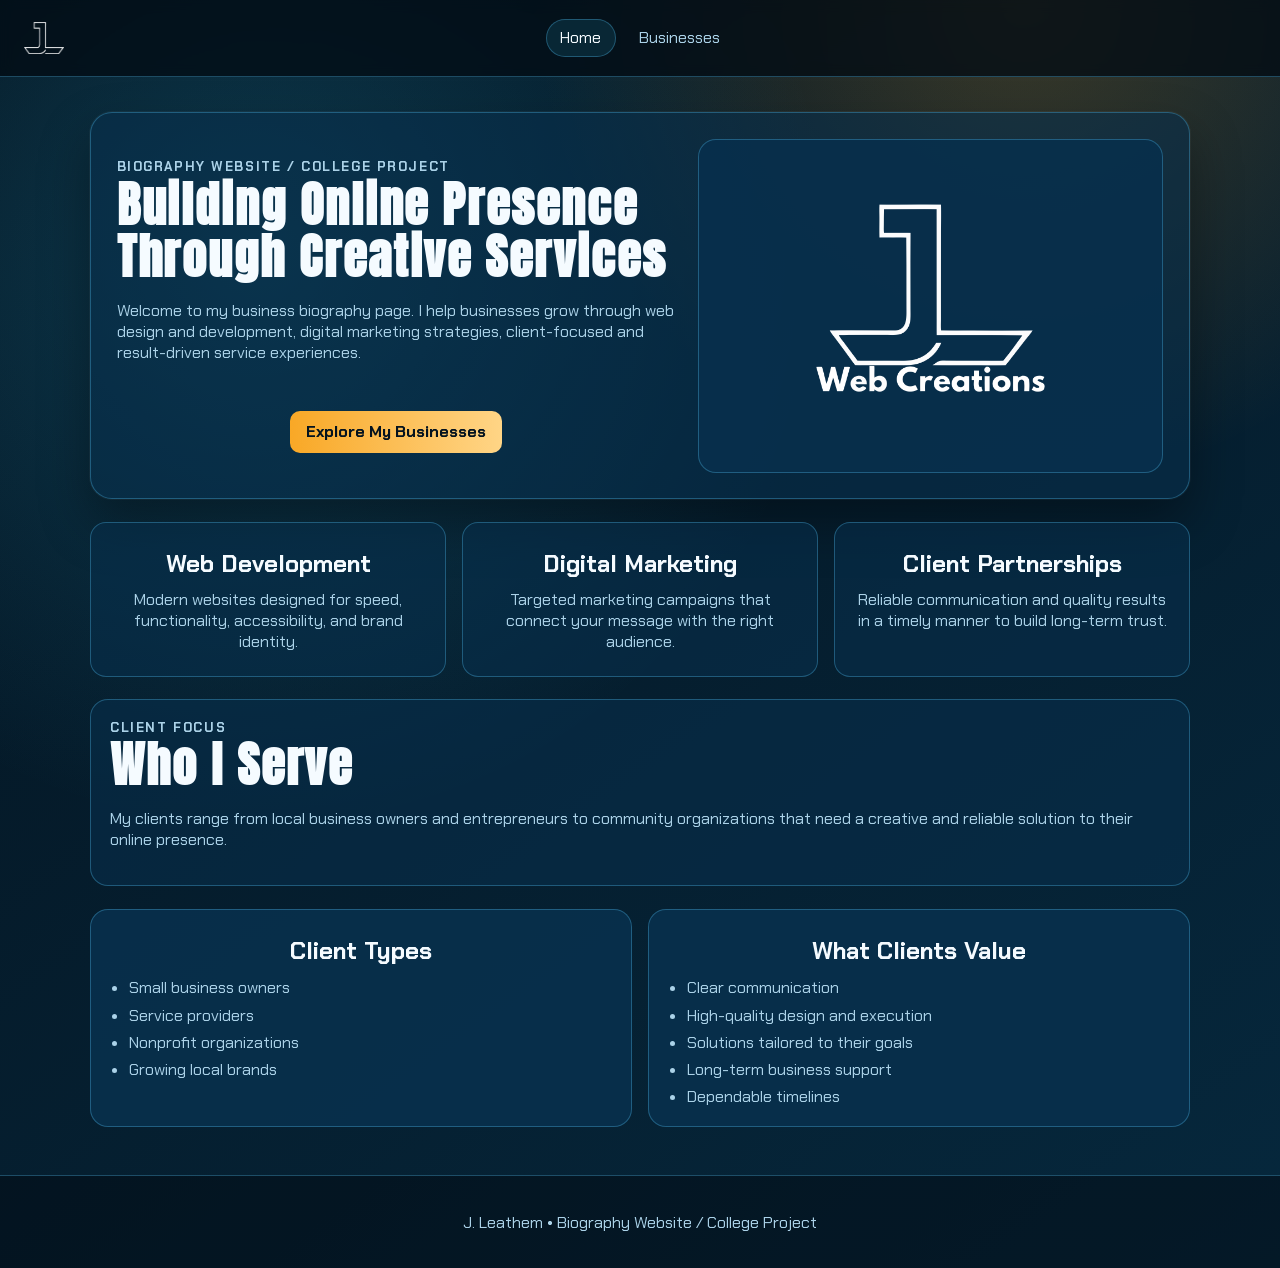
==== index.html @ 36fdf601 "Removed list item from Client Types" ====
<!DOCTYPE html>
<html lang="en">
<head>
  <meta charset="UTF-8">
  <meta name="viewport" content="width=device-width, initial-scale=1.0">
  <title>J.Leathem Biography Website / College Project | Home</title>
  <link rel="stylesheet" href="css/stlyes.css">
</head>
<body>
  <header class="site-header">
    <div class="brand">
      <img class="brand-mark-image" src="images/JL.png" alt="JL logo">
    </div>
    <nav class="site-nav" aria-label="Main navigation">
      <a class="active" href="index.html">Home</a>
      <a href="business.html">Businesses</a>
    </nav>
  </header>

  <main>
    <section class="hero reveal">
      <div class="hero-text">
        <p class="eyebrow">Biography Website / College Project</p>
        <h1>Building Online Presence Through Creative Services</h1>
        <p>
          Welcome to my business biography page. I help businesses grow through web design and development, digital marketing strategies, client-focused and result-driven service experiences.
        </p>
        <br />
        <a class="btn" href="business.html">Explore My Businesses</a>
      </div>
      <div class="hero-logo-card">
        <img src="images/jls-web-creations-logo.png" alt="JLS Web Creations logo">
      </div>
    </section>

    <section class="highlight-grid reveal">
      <article>
        <h2>Web Development</h2>
        <p>Modern websites designed for speed, functionality, accessibility, and brand identity.</p>
      </article>
      <article>
        <h2>Digital Marketing</h2>
        <p>Targeted marketing campaigns that connect your message with the right audience.</p>
      </article>
      <article>
        <h2>Client Partnerships</h2>
        <p>Reliable communication and quality results in a timely manner to build long-term trust.</p>
      </article>
    </section>

    <section class="page-intro reveal">
      <p class="eyebrow">Client Focus</p>
      <h1>Who I Serve</h1>
      <p>
        My clients range from local business owners and entrepreneurs to community organizations that need a creative and reliable solution to their online presence.
      </p>
    </section>

    <section class="clients-layout reveal">
      <article class="client-panel">
        <h2>Client Types</h2>
        <ul>
          <li>Small business owners</li>
          <li>Service providers</li>
          <li>Nonprofit organizations</li>
          <li>Growing local brands</li>
        </ul>
      </article>

      <article class="client-panel">
        <h2>What Clients Value</h2>
        <ul>
          <li>Clear communication</li>
          <li>High-quality design and execution</li>
          <li>Solutions tailored to their goals</li>
          <li>Long-term business support</li>
          <li>Dependable timelines</li>
        </ul>
      </article>
    </section>
  </main>

  <footer class="site-footer">
    <p>J. Leathem • Biography Website / College Project</p>
  </footer>
</body>
</html>
---- css/stlyes.css ----
@import url('https://fonts.googleapis.com/css2?family=Anton&family=Chakra+Petch:wght@400;600;700&display=swap');

:root {
  --bg-main: #04131f;
  --bg-accent: #06283d;
  --surface: rgba(8, 48, 77, 0.58);
  --surface-strong: rgba(8, 48, 77, 0.9);
  --text-main: #f5fbff;
  --text-soft: #abd2e8;
  --brand: #f9a826;
  --brand-alt: #31c6f3;
  --edge: rgba(77, 184, 232, 0.35);
  --glow: rgba(49, 198, 243, 0.4);
}

* {
  box-sizing: border-box;
}

body {
  margin: 0;
  min-height: 100vh;
  color: var(--text-main);
  font-family: 'Chakra Petch', sans-serif;
  background:
    radial-gradient(circle at 20% 20%, rgba(49, 198, 243, 0.2), transparent 40%),
    radial-gradient(circle at 80% 0%, rgba(249, 168, 38, 0.22), transparent 30%),
    linear-gradient(145deg, var(--bg-main), var(--bg-accent));
}

.site-header {
  display: grid;
  grid-template-columns: 1fr auto 1fr;
  align-items: center;
  gap: 1rem;
  padding: 1.2rem 1.5rem;
  border-bottom: 1px solid var(--edge);
  backdrop-filter: blur(6px);
  position: sticky;
  top: 0;
  background: rgba(2, 11, 19, 0.75);
  z-index: 100;
}

.brand {
  display: flex;
  align-items: center;
  gap: 0;
}

.brand-mark {
  font-family: 'Anton', sans-serif;
  font-size: 1.9rem;
  letter-spacing: 0.08em;
  color: var(--brand);
}

.brand-mark-image {
  display: block;
  width: auto;
  height: 2rem;
}

.brand-name {
  font-weight: 700;
  letter-spacing: 0.05em;
  color: var(--text-main);
}

.site-nav {
  display: flex;
  gap: 0.5rem;
  flex-wrap: wrap;
  justify-self: center;
}

.site-nav a {
  color: var(--text-soft);
  text-decoration: none;
  border: 1px solid transparent;
  padding: 0.45rem 0.85rem;
  border-radius: 999px;
  transition: 180ms ease;
}

.site-nav a:hover,
.site-nav a.active {
  color: var(--text-main);
  border-color: var(--edge);
  background: rgba(49, 198, 243, 0.12);
}

main {
  width: min(1100px, 92%);
  margin: 2.2rem auto 3rem;
}

.hero {
  display: grid;
  grid-template-columns: 1.2fr 1fr;
  gap: 1.4rem;
  align-items: center;
  background: var(--surface);
  border: 1px solid var(--edge);
  border-radius: 22px;
  padding: 1.6rem;
  box-shadow: 0 0 0 1px rgba(255, 255, 255, 0.04), 0 24px 50px rgba(0, 0, 0, 0.35);
}

.hero h1,
.page-intro h1 {
  margin: 0.2rem 0 0.7rem;
  line-height: 1.1;
  font-family: 'Anton', sans-serif;
  letter-spacing: 0.04em;
  font-size: clamp(2rem, 4vw, 3rem);
}

.eyebrow {
  margin: 0;
  font-weight: 700;
  letter-spacing: 0.12em;
  text-transform: uppercase;
  color: var(--brand-alt);
  font-size: 0.82rem;
}

.hero p,
.page-intro p,
.business-card p,
.highlight-grid p,
.client-panel li {
  color: var(--text-soft);
}

.my-websites .business-card img {
  background-color: rgb(0, 0, 0, 0.35);
  border-radius: 10%;
}

.client-websites .business-card img {
  background-color: rgba(245, 245, 245, 0.35);
  border-radius: 10%;
}

.business-link {
  display: block;
  margin-top: 0.8rem;
  text-align: center;
  color: var(--brand-alt);
  text-decoration: none;
  font-weight: 600;
  transition: 180ms ease;
}

.business-link:hover:not(.disabled) {
  text-decoration: underline;
  opacity: 0.8;
}

.business-link.disabled {
  color: var(--text-soft);
  opacity: 0.5;
  cursor: not-allowed;
}

.btn {
  display: inline-block;
  margin-top: 0.65rem;
  padding: 0.66rem 1rem;
  border-radius: 10px;
  text-decoration: none;
  color: #04131f;
  background: linear-gradient(90deg, var(--brand), #ffd586);
  font-weight: 700;
}

.hero-text .btn {
  display: block;
  width: fit-content;
  margin-left: auto;
  margin-right: auto;
}

.hero-logo-card,
.business-card,
.client-panel {
  background: var(--surface-strong);
  border: 1px solid var(--edge);
  border-radius: 18px;
}

.hero-logo-card {
  padding: 1rem;
  display: grid;
  place-items: center;
  overflow: hidden;
}

.hero-logo-card img,
.business-card img,
.logo-row img {
  width: 100%;
  max-width: 300px;
  height: auto;
}

.business-card img {
  display: block;
  width: min(100%, 300px);
  margin-left: auto;
  margin-right: auto;
}

.highlight-grid,
.business-grid,
.clients-layout {
  margin-top: 1.4rem;
  display: grid;
  gap: 1rem;
}

.highlight-grid {
  grid-template-columns: repeat(3, 1fr);
}

.highlight-grid article {
  background: var(--surface);
  border: 1px solid var(--edge);
  border-radius: 16px;
  padding: 1rem;
}

.page-intro {
  background: var(--surface);
  border: 1px solid var(--edge);
  border-radius: 18px;
  padding: 1.2rem;
}

.highlight-grid + .page-intro {
  margin-top: 1.4rem;
}

.business-grid {
  grid-template-columns: repeat(2, minmax(0, 1fr));
}

.business-sections {
  margin-top: 1.4rem;
  display: grid;
  gap: 1.4rem;
}

.business-subsection {
  background: var(--surface);
  border: 1px solid var(--edge);
  border-radius: 18px;
  padding: 1rem;
}

.business-subsection > h2 {
  margin: 0;
  text-align: center;
}

.business-subsection .business-grid {
  margin-top: 1rem;
}

.business-card {
  padding: 1rem;
}

.business-card h2,
.business-card h3,
.highlight-grid h2,
.client-panel h2, 
.highlight-grid p {
  margin: 0.6rem 0 0.5rem;
  text-align: center;
}

.clients-layout {
  grid-template-columns: repeat(2, 1fr);
}

.client-panel {
  padding: 1rem 1.2rem;
}

.client-panel ul {
  margin: 0;
  padding-left: 1.2rem;
  line-height: 1.7;
}

.logo-row {
  margin-top: 1.2rem;
  display: grid;
  grid-template-columns: repeat(3, 1fr);
  gap: 0.8rem;
}

.logo-row img {
  justify-self: center;
  background: var(--surface);
  border: 1px solid var(--edge);
  border-radius: 12px;
  padding: 0.6rem;
}

.site-footer {
  text-align: center;
  padding: 1.2rem;
  color: var(--text-soft);
  border-top: 1px solid var(--edge);
  background: rgba(2, 11, 19, 0.5);
}

.reveal {
  animation: fade-up 0.7s ease both;
}

@keyframes fade-up {
  from {
    opacity: 0;
    transform: translateY(16px);
  }
  to {
    opacity: 1;
    transform: translateY(0);
  }
}

@media (max-width: 900px) {
  .hero,
  .highlight-grid,
  .business-grid,
  .clients-layout,
  .logo-row {
    grid-template-columns: 1fr;
  }

  .site-header {
    position: static;
    grid-template-columns: 1fr;
  }

  .site-nav {
    justify-self: start;
  }

  .brand-name {
    font-size: 0.95rem;
  }
}
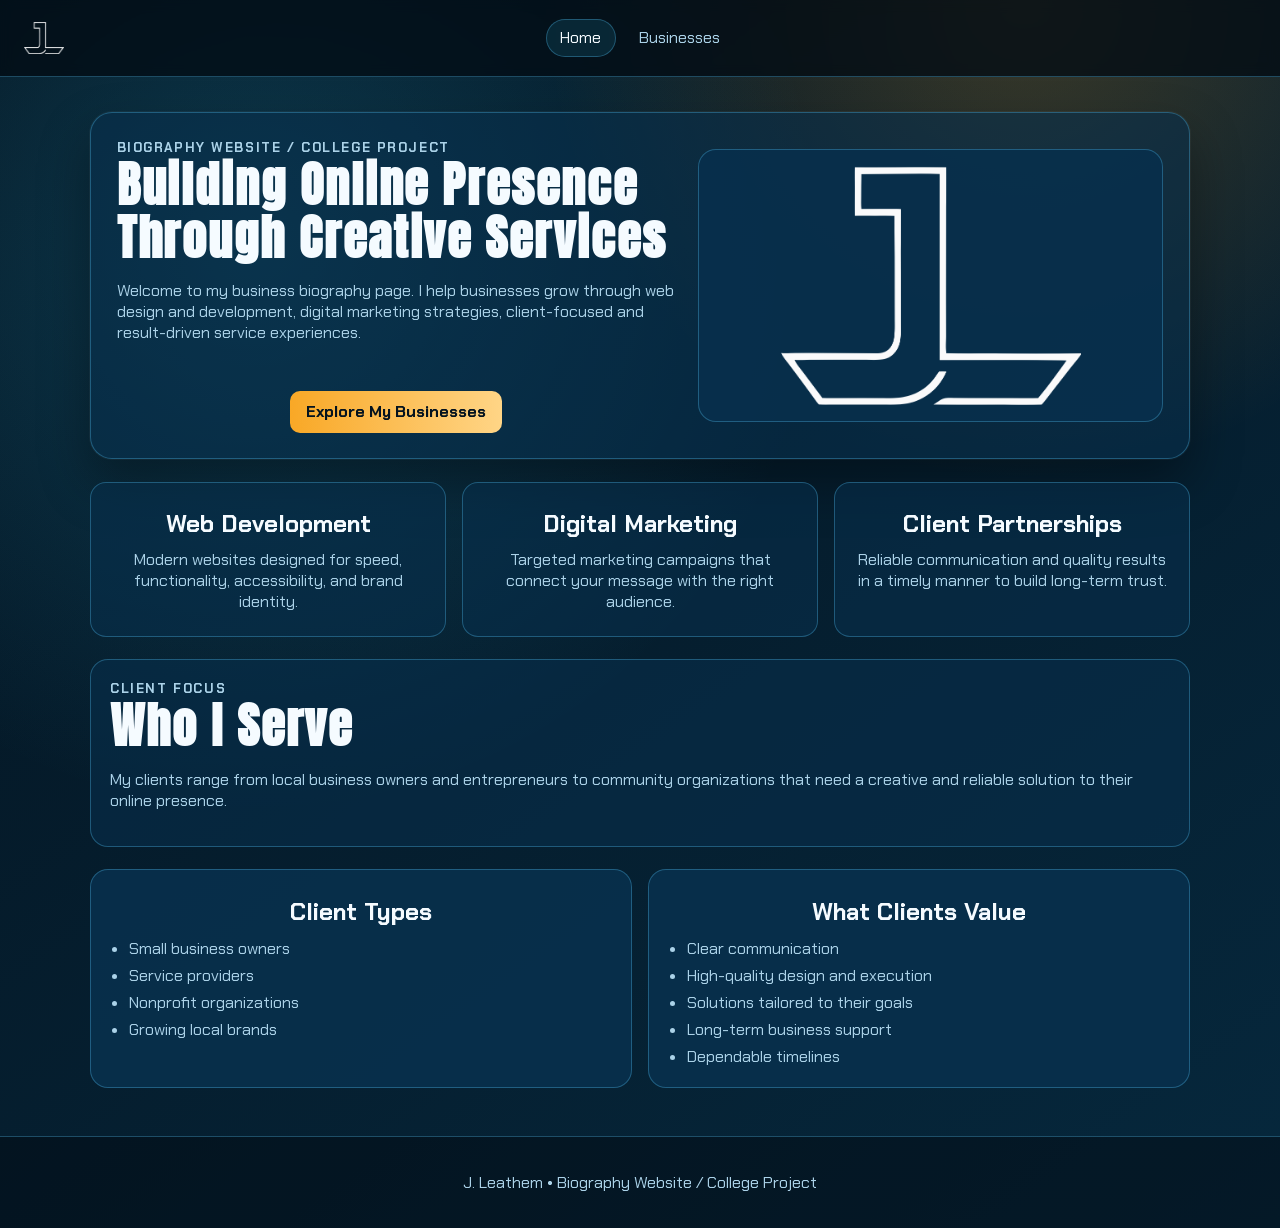
==== commit 68dcfa26: "I updated the logo in the hero section of the website." ====
--- a/index.html
+++ b/index.html
@@ -29,7 +29,7 @@
         <a class="btn" href="business.html">Explore My Businesses</a>
       </div>
       <div class="hero-logo-card">
-        <img src="images/jls-web-creations-logo.png" alt="JLS Web Creations logo">
+        <img src="images/JL.png" alt="JLS Web Creations logo">
       </div>
     </section>
 
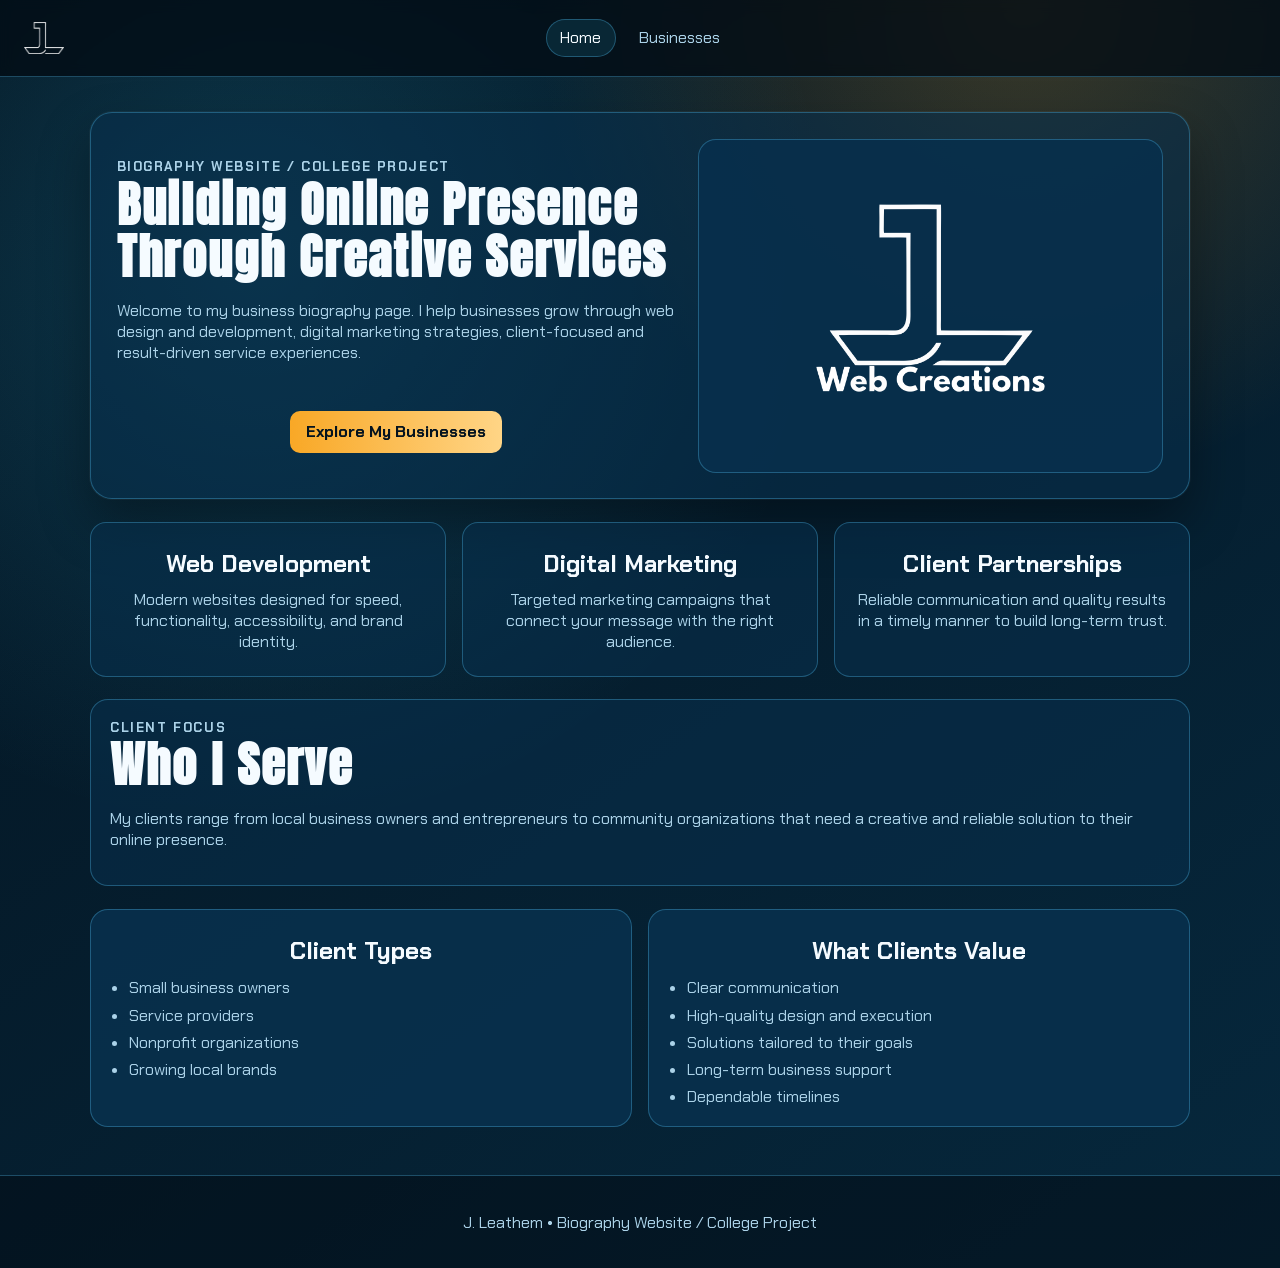
==== commit 8b86f202: "Testing Merge with github live pages." ====
--- a/index.html
+++ b/index.html
@@ -29,7 +29,7 @@
         <a class="btn" href="business.html">Explore My Businesses</a>
       </div>
       <div class="hero-logo-card">
-        <img src="images/JL.png" alt="JLS Web Creations logo">
+        <img src="images/jls-web-creations-logo.png" alt="JLS Web Creations logo">
       </div>
     </section>
 
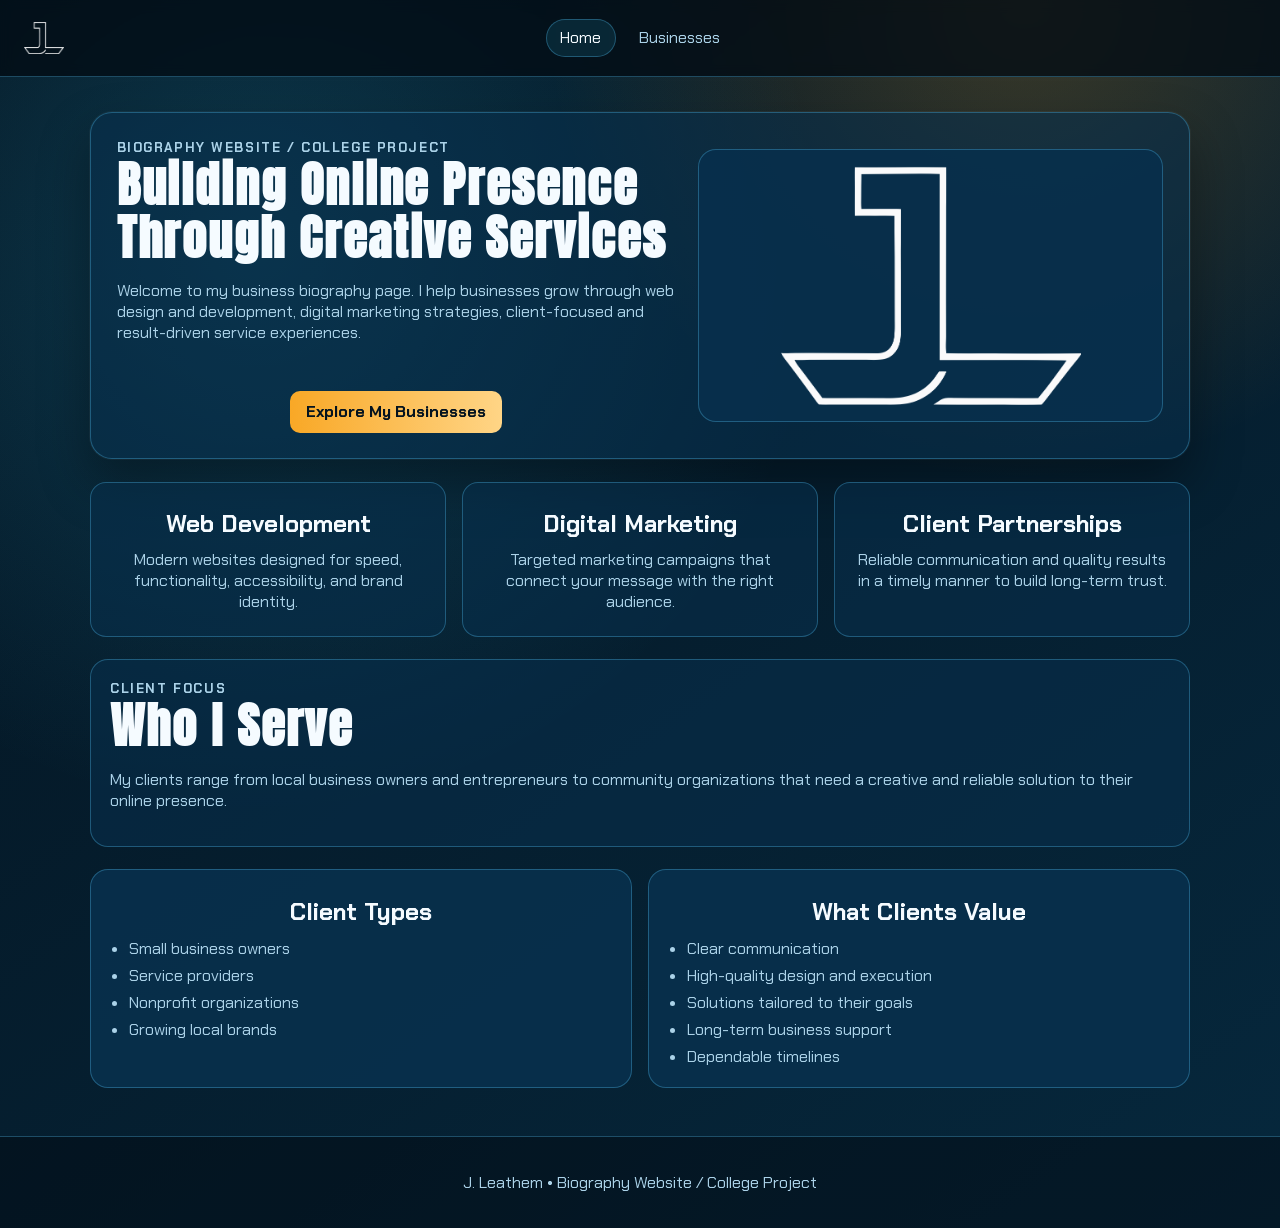
==== commit 01fabc5d: "Test successful, I am reverting the image for the live version." ====
--- a/index.html
+++ b/index.html
@@ -29,7 +29,7 @@
         <a class="btn" href="business.html">Explore My Businesses</a>
       </div>
       <div class="hero-logo-card">
-        <img src="images/jls-web-creations-logo.png" alt="JLS Web Creations logo">
+        <img src="images/JL.png" alt="JL logo">
       </div>
     </section>
 
